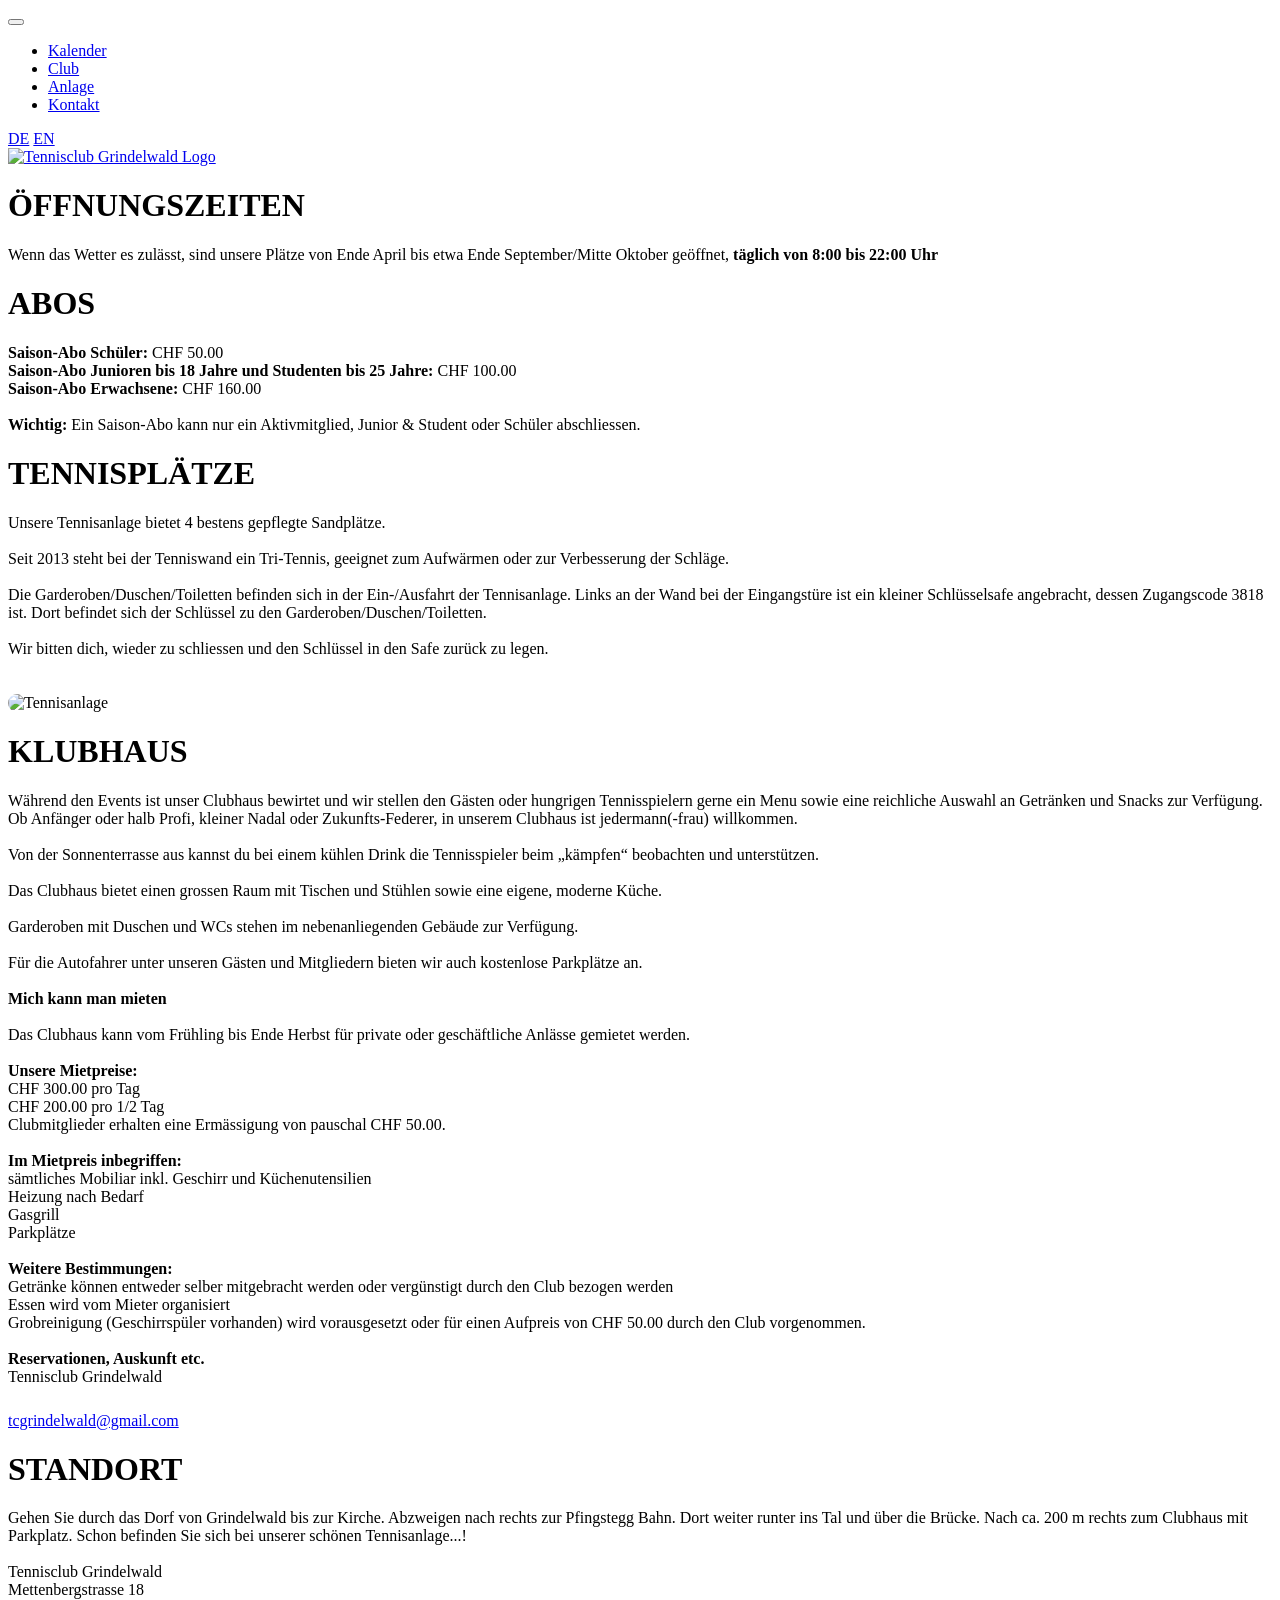
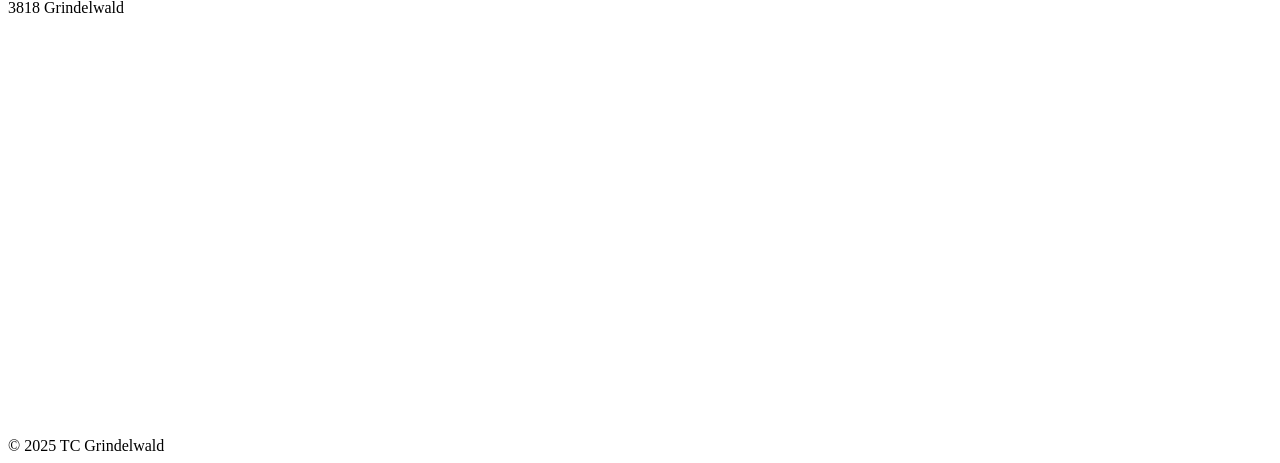
==== anlage.html @ 62fd8705 "refactoring and price update" ====
<!DOCTYPE html>
<html lang="de">
<head>
  <meta charset="UTF-8" />
  <meta name="viewport" content="width=device-width, initial-scale=1.0" />
  <title>Anlage - TC Grindelwald</title>
  <link rel="stylesheet" href="css/styles.css" />
  <link rel="icon" href="icons/favicon.png" type="image/png" />
  <link rel="stylesheet" href="https://unpkg.com/leaflet@1.9.4/dist/leaflet.css" />
  <script src="https://unpkg.com/leaflet@1.9.4/dist/leaflet.js"></script>
</head>
<body>
  <div class="wrapper">
    <header class="top-bar">

      <!-- Hamburger (mobile only) -->
      <button class="burger" aria-label="Menü öffnen / schließen">
        <span></span><span></span><span></span>
      </button>

      <!-- NAV list -->
      <nav class="main-nav">
        <ul>
          <li><a href="kalender.html">Kalender</a></li>
          <li><a href="club.html">Club</a></li>
          <li><a href="anlage.html">Anlage</a></li>
          <li><a href="kontakt.html">Kontakt</a></li>
        </ul>
      </nav>

      <!-- Language switch (always at right) -->
      <div class="lang-switch">
        <a href="#" onclick="switchLanguage('de', event)">DE</a>
        <a href="#" onclick="switchLanguage('en', event)">EN</a>
      </div>

      <!-- centred logo -->
      <a href="index.html" class="logo">
        <img src="icons/logo.png" alt="Tennisclub Grindelwald Logo" />
      </a>

    </header>
    <main>
      <div class="container">
        <div class="text-section">
          <h1 id="opening-hours-title"></h1>
          <p id="opening-hours-paragraph"></p>
        </div>

        <div class="text-section">
          <h1 id="abos-title"></h1>
          <p id="abos-paragraph"></p>
        </div>

        <div class="text-section">
          <h1 id="tennis-courts-title"></h1>
          <p id="tennis-courts-paragraph"></p>
          <img id="tennis-courts-image" src="images/anlage.png" alt="Tennisanlage" style="width: 100%; max-width: 700px; margin-top: 20px; border-radius: 10px;">
        </div>

        <div class="text-section">
          <h1 id="clubhouse-title"></h1>
          <p id="clubhouse-paragraph"></p>
          <a href="mailto:tcgrindelwald@gmail.com" class="event-link" style="margin-top: 10px; display: inline-block;">tcgrindelwald@gmail.com</a>
        </div>

        <div class="text-section">
          <h1 id="location-title"></h1>
          <p id="location-paragraph"></p>
        </div>

        <div id="map" style="height: 400px; margin-top: 20px;"></div>
      </div>
    </main>
    <footer>
      © 2025 TC Grindelwald
    </footer>
  </div>
  <script>
    /* simple hamburger toggle */
    const burger   = document.querySelector('.burger');
    const mainNav  = document.querySelector('.main-nav');
    burger.addEventListener('click', () => {
      burger.classList.toggle('open');
      mainNav.classList.toggle('open');
    });

    const translations = {
      de: {
        menu: ["Kalender", "Club", "Anlage", "Kontakt"],
        openingHours: {
          title: "ÖFFNUNGSZEITEN",
          paragraph: `
            Wenn das Wetter es zulässt, sind unsere Plätze von Ende April bis etwa Ende September/Mitte Oktober geöffnet, 
            <strong> täglich von 8:00 bis 22:00 Uhr </strong>
          `
        },
        abos: {
          title: "ABOS",
          paragraph: `
            <strong>Saison-Abo Schüler:</strong> CHF 50.00<br />
            <strong>Saison-Abo Junioren bis 18 Jahre und Studenten bis 25 Jahre:</strong> CHF 100.00<br />
            <strong>Saison-Abo Erwachsene:</strong> CHF 160.00<br /><br />
            <strong>Wichtig:</strong> Ein Saison-Abo kann nur ein Aktivmitglied, Junior & Student oder Schüler abschliessen.
          `
        },
        tennisCourts: {
          title: "TENNISPLÄTZE",
          paragraph: `
            Unsere Tennisanlage bietet 4 bestens gepflegte Sandplätze.<br /><br />
            Seit 2013 steht bei der Tenniswand ein Tri-Tennis, geeignet zum Aufwärmen oder zur Verbesserung der Schläge.<br /><br />
            Die Garderoben/Duschen/Toiletten befinden sich in der Ein-/Ausfahrt der Tennisanlage. Links an der Wand bei der Eingangstüre ist ein kleiner Schlüsselsafe angebracht, dessen Zugangscode 3818 ist. Dort befindet sich der Schlüssel zu den Garderoben/Duschen/Toiletten.<br /><br />
            Wir bitten dich, wieder zu schliessen und den Schlüssel in den Safe zurück zu legen.
          `
        },
        clubhouse: {
          title: "KLUBHAUS",
          paragraph: `
            Während den Events ist unser Clubhaus bewirtet und wir stellen den Gästen oder hungrigen Tennisspielern gerne ein Menu sowie eine reichliche Auswahl an Getränken und Snacks zur Verfügung. Ob Anfänger oder halb Profi, kleiner Nadal oder Zukunfts-Federer, in unserem Clubhaus ist jedermann(-frau) willkommen.<br /><br />
            Von der Sonnenterrasse aus kannst du bei einem kühlen Drink die Tennisspieler beim „kämpfen“ beobachten und unterstützen.<br /><br />
            Das Clubhaus bietet einen grossen Raum mit Tischen und Stühlen sowie eine eigene, moderne Küche.<br /><br />
            Garderoben mit Duschen und WCs stehen im nebenanliegenden Gebäude zur Verfügung.<br /><br />
            Für die Autofahrer unter unseren Gästen und Mitgliedern bieten wir auch kostenlose Parkplätze an.<br /><br />
            <strong>Mich kann man mieten</strong><br /><br />
            Das Clubhaus kann vom Frühling bis Ende Herbst für private oder geschäftliche Anlässe gemietet werden.<br /><br />
            <strong>Unsere Mietpreise:</strong><br />
            CHF 300.00 pro Tag<br />
            CHF 200.00 pro 1/2 Tag<br />
            Clubmitglieder erhalten eine Ermässigung von pauschal CHF 50.00.<br /><br />
            <strong>Im Mietpreis inbegriffen:</strong><br />
            sämtliches Mobiliar inkl. Geschirr und Küchenutensilien<br />
            Heizung nach Bedarf<br />
            Gasgrill<br />
            Parkplätze<br /><br />
            <strong>Weitere Bestimmungen:</strong><br />
            Getränke können entweder selber mitgebracht werden oder vergünstigt durch den Club bezogen werden<br />
            Essen wird vom Mieter organisiert<br />
            Grobreinigung (Geschirrspüler vorhanden) wird vorausgesetzt oder für einen Aufpreis von CHF 50.00 durch den Club vorgenommen.<br /><br />
            <strong>Reservationen, Auskunft etc.</strong><br />
            Tennisclub Grindelwald
          `
        },
        title: "STANDORT",
        paragraphs: [
          `Gehen Sie durch das Dorf von Grindelwald bis zur Kirche. Abzweigen nach rechts zur Pfingstegg Bahn. Dort weiter runter ins Tal und über die Brücke. Nach ca. 200 m rechts zum Clubhaus mit Parkplatz. Schon befinden Sie sich bei unserer schönen Tennisanlage...!
          <br /><br />
          Tennisclub Grindelwald<br />
          Mettenbergstrasse 18<br />
          3818 Grindelwald`
        ]
      },
      en: {
        menu: ["Calendar", "Club", "Facility", "Contact"],
        openingHours: {
          title: "OPENING HOURS",
          paragraph: `
            If the weather permits, our courts are open from the end of April to around the end of September/mid-October, 
            <strong> daily from 8:00 AM to 10:00 PM </strong>
          `
        },
        abos: {
          title: "SUBSCRIPTIONS",
          paragraph: `
            <strong>Season subscription for students:</strong> CHF 50.00<br />
            <strong>Season subscription for juniors up to 18 years and university students up to 25 years:</strong> CHF 100.00<br />
            <strong>Season subscription for adults:</strong> CHF 160.00<br /><br />
            <strong>Important:</strong> A season subscription can only be purchased by an active member, junior & student, or pupil.
          `
        },
        tennisCourts: {
          title: "TENNIS COURTS",
          paragraph: `
            Our tennis facility offers 4 well-maintained clay courts.<br /><br />
            Since 2013, a Tri-Tennis has been available at the tennis wall, suitable for warming up or improving strokes.<br /><br />
            The changing rooms/showers/toilets are located at the entrance/exit of the tennis facility. On the left wall near the entrance door, there is a small key safe with the access code 3818. Inside, you will find the key to the changing rooms/showers/toilets.<br /><br />
            Please remember to lock up again and return the key to the safe.
          `
        },
        clubhouse: {
          title: "CLUBHOUSE",
          paragraph: `
            During events, our clubhouse is staffed, and we are happy to provide guests or hungry tennis players with a menu as well as a wide selection of drinks and snacks. Whether beginner or semi-pro, little Nadal or future Federer, everyone is welcome in our clubhouse.<br /><br />
            From the sun terrace, you can watch and support the tennis players "fighting" while enjoying a cool drink.<br /><br />
            The clubhouse offers a large room with tables and chairs as well as its own modern kitchen.<br /><br />
            Changing rooms with showers and toilets are available in the adjacent building.<br /><br />
            For drivers among our guests and members, we also offer free parking.<br /><br />
            <strong>You can rent me</strong><br /><br />
            The clubhouse can be rented from spring to the end of autumn for private or business events.<br /><br />
            <strong>Our rental prices:</strong><br />
            CHF 300.00 per day<br />
            CHF 200.00 per half day<br />
            Club members receive a flat discount of CHF 50.00.<br /><br />
            <strong>Included in the rental price:</strong><br />
            All furniture including dishes and kitchen utensils<br />
            Heating as needed<br />
            Gas grill<br />
            Parking spaces<br /><br />
            <strong>Additional terms:</strong><br />
            Drinks can either be brought by yourself or purchased at a discount through the club<br />
            Food is organized by the tenant<br />
            Basic cleaning (dishwasher available) is required or can be done by the club for an additional charge of CHF 50.00.<br /><br />
            <strong>Reservations, inquiries, etc.</strong><br />
            Tennisclub Grindelwald
          `
        },
        title: "LOCATION",
        paragraphs: [
          `Walk through the village of Grindelwald to the church. Turn right towards the Pfingstegg railway. Continue down into the valley and cross the bridge. After about 200 m, turn right to the clubhouse with parking. You have arrived at our beautiful tennis facility...!
          <br /><br />
          Tennisclub Grindelwald<br />
          Mettenbergstrasse 18<br />
          3818 Grindelwald`
        ]
      }
    };

    function switchLanguage(lang, event) {
      if (event) event.preventDefault(); // Prevent default link behavior
      localStorage.setItem('language', lang); // Save selected language
      const menuItems = document.querySelectorAll(".main-nav ul li a");
      const content = translations[lang];
      menuItems.forEach((item, index) => {
        item.textContent = content.menu[index];
      });
      document.getElementById("clubhouse-title").textContent = content.clubhouse.title; // Update Klubhaus title
      document.getElementById("clubhouse-paragraph").innerHTML = content.clubhouse.paragraph; // Update Klubhaus paragraph
      document.getElementById("opening-hours-title").textContent = content.openingHours.title; // Update Öffnungszeiten title
      document.getElementById("opening-hours-paragraph").innerHTML = content.openingHours.paragraph; // Update Öffnungszeiten paragraph
      document.getElementById("abos-title").textContent = content.abos.title; // Update Abos title
      document.getElementById("abos-paragraph").innerHTML = content.abos.paragraph; // Update Abos paragraph
      document.getElementById("tennis-courts-title").textContent = content.tennisCourts.title; // Update Tennisplätze title
      document.getElementById("tennis-courts-paragraph").innerHTML = content.tennisCourts.paragraph; // Update Tennisplätze paragraph
      document.getElementById("location-title").textContent = content.title;
      document.getElementById("location-paragraph").innerHTML = content.paragraphs[0]; // Render paragraph dynamically
    }

    // Ensure the map is initialized after the DOM is fully loaded
    document.addEventListener('DOMContentLoaded', () => {
      const savedLanguage = localStorage.getItem('language') || 'de';
      switchLanguage(savedLanguage);

      // Initialize Leaflet map
      const map = L.map('map').setView([46.620367933828966, 8.045839020854691], 15);
      L.tileLayer('https://{s}.tile.openstreetmap.org/{z}/{x}/{y}.png', {
        attribution: '&copy; <a href="https://www.openstreetmap.org/copyright">OpenStreetMap</a> contributors'
      }).addTo(map);

      L.marker([46.620367933828966, 8.045839020854691]).addTo(map)
        .bindPopup('Tennisclub Grindelwald')
        .openPopup();
    });
  </script>
</body>
</html>
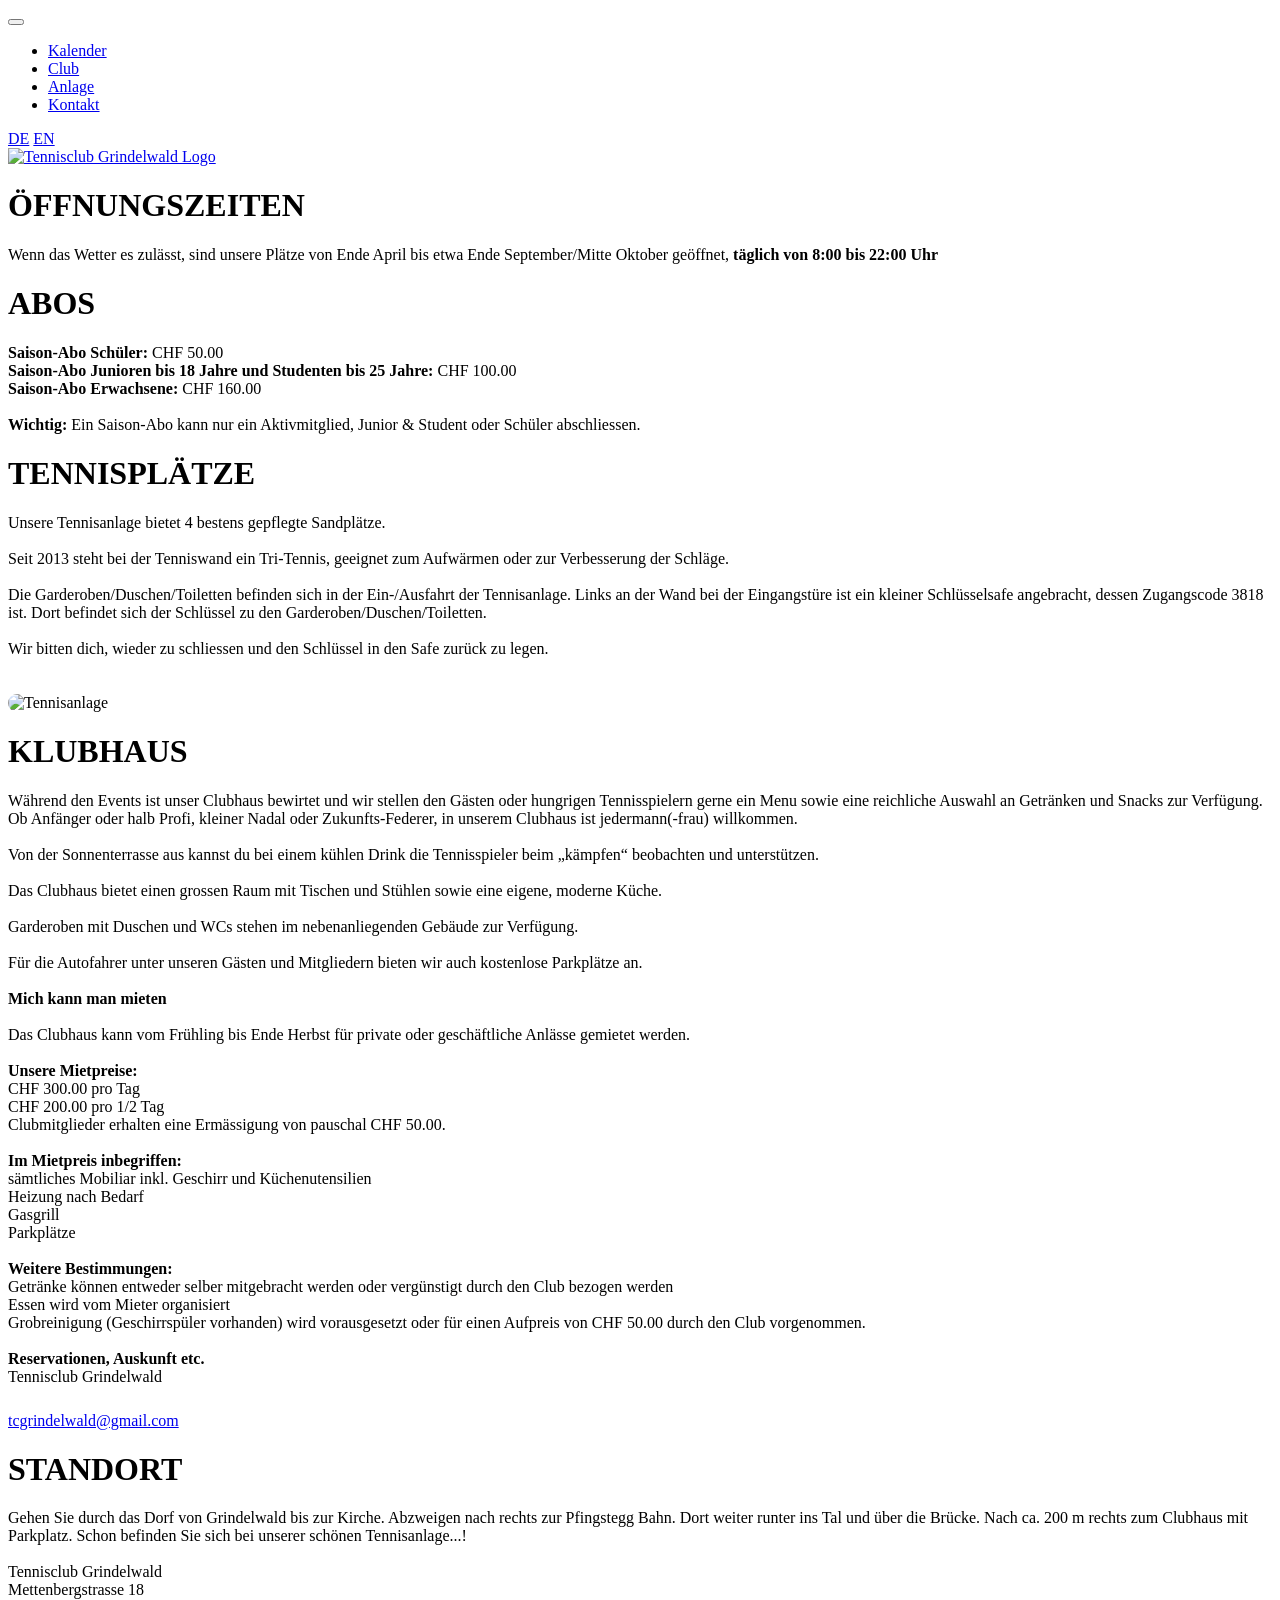
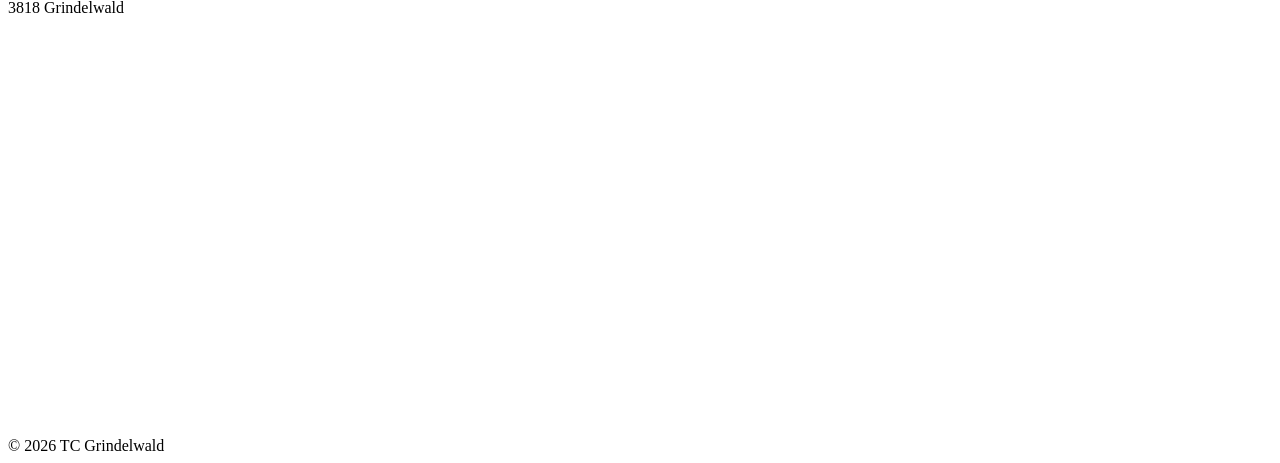
==== commit e010ba5a: "2026 season: footer year, open-courts news, volley PDF, remove jahresprogramm Co-authored-by: Cursor" ====
--- a/anlage.html
+++ b/anlage.html
@@ -73,7 +73,7 @@
       </div>
     </main>
     <footer>
-      © 2025 TC Grindelwald
+      © 2026 TC Grindelwald
     </footer>
   </div>
   <script>
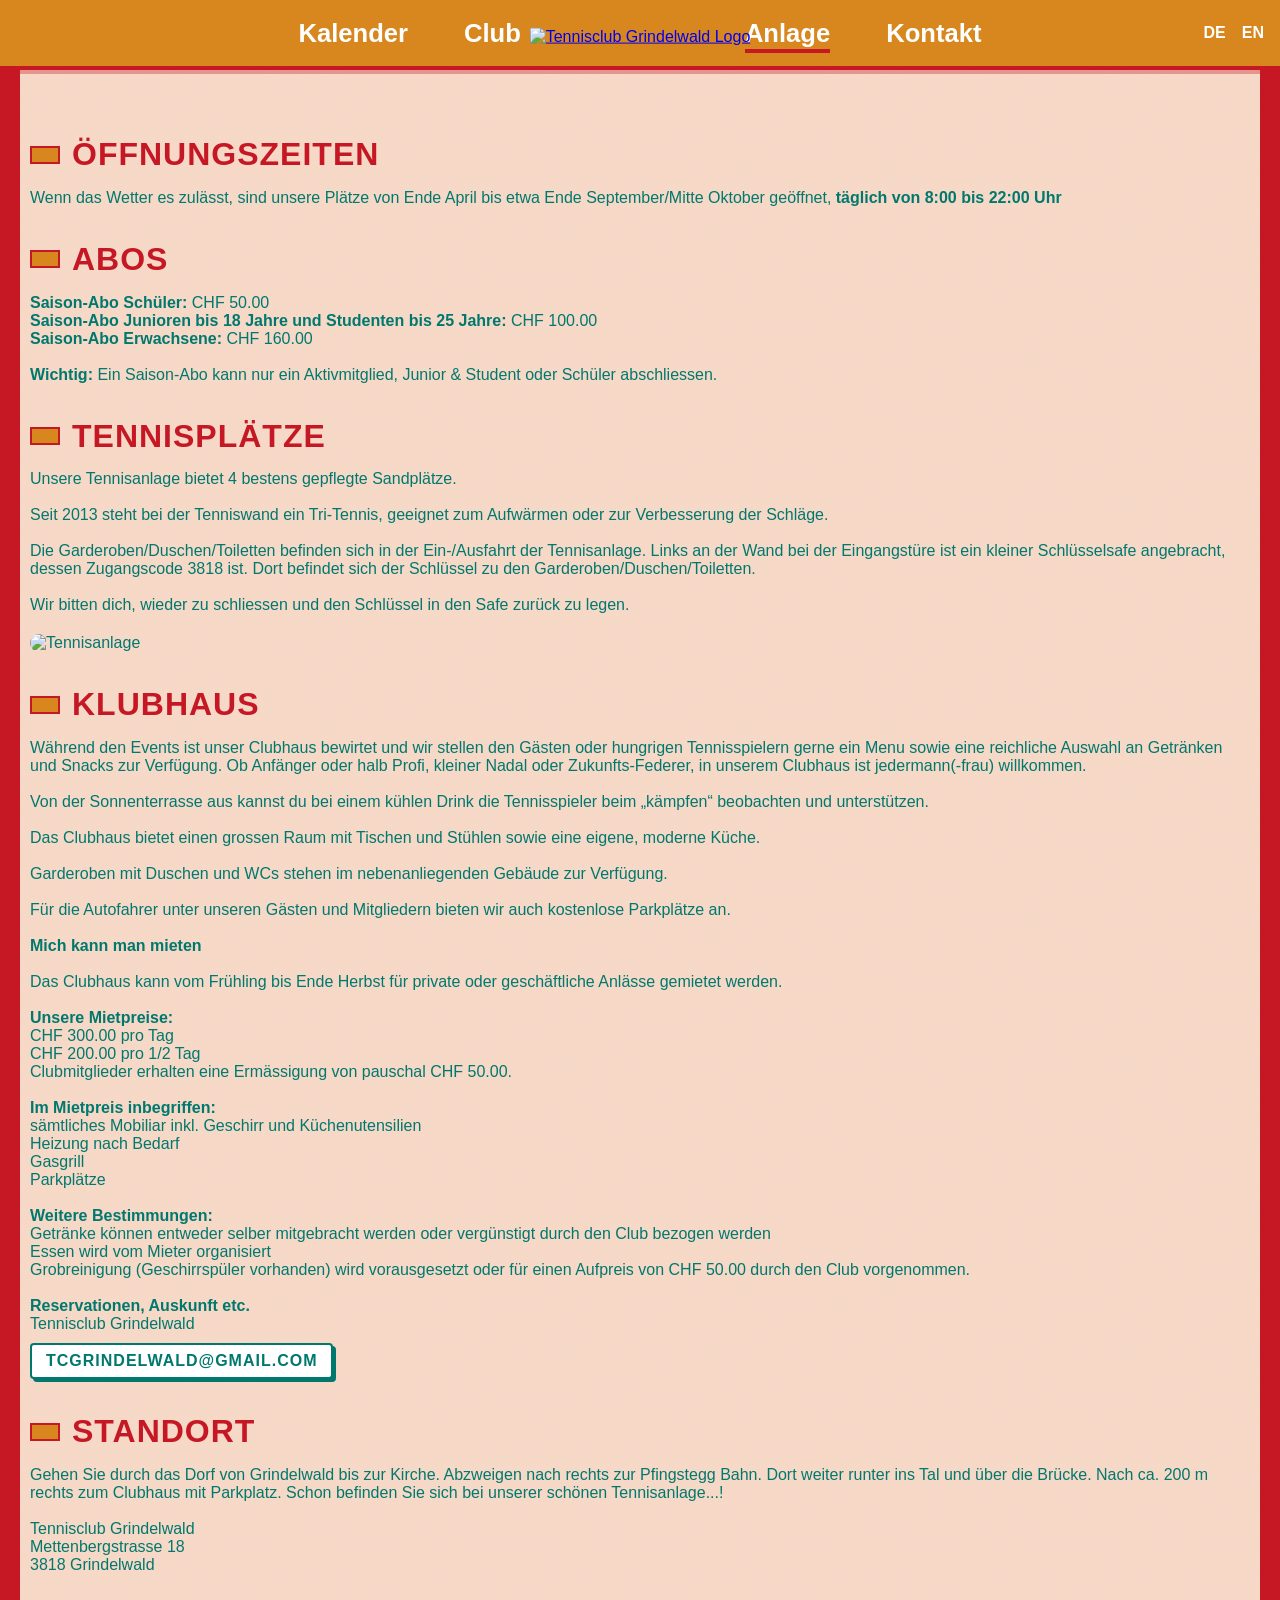
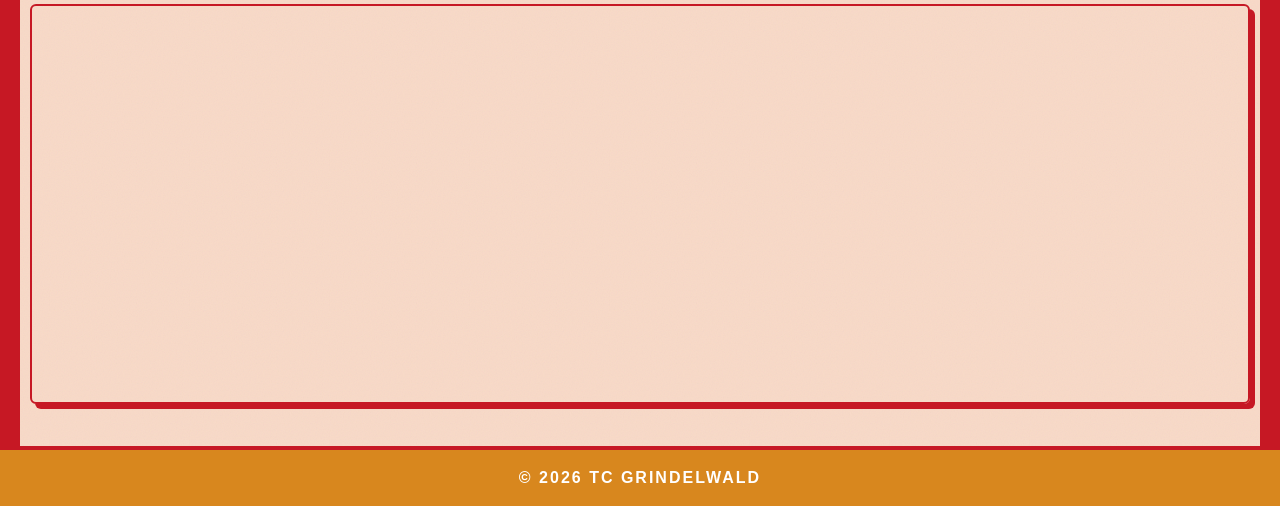
==== commit fcd94079: "Add retro UI polish: vintage typography, hard-offset cards, active nav Keep existing palette and web" ====
--- a/anlage.html
+++ b/anlage.html
@@ -9,7 +9,7 @@
   <link rel="stylesheet" href="https://unpkg.com/leaflet@1.9.4/dist/leaflet.css" />
   <script src="https://unpkg.com/leaflet@1.9.4/dist/leaflet.js"></script>
 </head>
-<body>
+<body data-page="anlage">
   <div class="wrapper">
     <header class="top-bar">
 
--- a/css/styles.css
+++ b/css/styles.css
@@ -0,0 +1,559 @@
+/* ----------  COLOR PALETTE  ---------- */
+:root{
+  --orange-nav:#d8871e;
+  --red-frame:#C61824;
+  --peach-bg:#f8d9c7;
+  --green-text:#00786e;
+  --white:#ffffff;
+  --nav-height:70px;
+}
+
+/* ----------  RESET / BASE  ---------- */
+*{box-sizing:border-box;margin:0;padding:0}
+
+/* >>> CUSTOM CURSOR FOR THE WHOLE PAGE <<< */
+html{
+  cursor:url("../icons/tennis.png") 16 16, auto;
+}
+
+body{
+  font-family:"Helvetica Neue",Arial,system-ui,sans-serif;
+  color:var(--green-text);
+  background:var(--red-frame);
+  min-height:100vh;
+  display:flex;
+  flex-direction:column;
+}
+.wrapper{
+  flex:1;
+  display:flex;
+  flex-direction:column;
+}
+
+/* ----------  HEADER / TOP BAR  ---------- */
+.top-bar{
+  position: fixed; /* Make the header fixed */
+  top: 0;
+  left: 0;
+  width: 100%;
+  height: var(--nav-height);
+  background: var(--orange-nav);
+  display: flex;
+  align-items: center;
+  justify-content: center;
+  padding: 0 1rem;
+  z-index: 10; /* Ensure it stays above other elements */
+  border-bottom: 4px solid var(--red-frame);
+  box-shadow: 0 4px 0 rgba(198, 24, 36, 0.35);
+}
+
+/* logo overlaps 20 % into main */
+.logo{
+  position:absolute;
+  top:50%; left:50%;
+  transform:translate(-50%,-30%);
+  z-index:3;
+}
+.logo img{height:120px;width:auto}
+
+/* ----------  NAVIGATION (desktop baseline) ---------- */
+.main-nav ul{
+  display:flex;
+  list-style:none;
+  gap:3.5rem;
+  align-items:center;
+  justify-content:center;
+}
+.main-nav a{
+  color:var(--white);
+  font-weight:700;
+  font-size:1.6rem;
+  text-decoration:none;
+  white-space:nowrap;
+}
+.main-nav a:hover{opacity:.8}
+
+/* retro active-page indicator */
+body[data-page="kalender"] .main-nav a[href="kalender.html"],
+body[data-page="club"] .main-nav a[href="club.html"],
+body[data-page="anlage"] .main-nav a[href="anlage.html"],
+body[data-page="kontakt"] .main-nav a[href="kontakt.html"]{
+  border-bottom:4px solid var(--red-frame);
+  padding-bottom:2px;
+}
+
+/* extra gap after “Club” so logo fits neatly */
+@media (min-width:700px){
+  .main-nav ul li:nth-child(2){
+    margin-right:8rem;
+    padding-right:20px;
+  }
+  .main-nav ul li:nth-child(3){
+    padding-left:20px;
+  }
+}
+
+/* ----------  LANGUAGE SWITCH ---------- */
+.lang-switch{
+  position:absolute;
+  right:1rem;
+  display:flex;
+  gap:1rem;
+  z-index:4;
+}
+.lang-switch a{
+  color:var(--white);
+  font-weight:700;
+  text-decoration:none;
+}
+
+/* ----------  HAMBURGER (mobile) ---------- */
+.burger{
+  display:none;
+  flex-direction:column;
+  gap:6px;
+  background:none;
+  border:none;
+  cursor:pointer;
+  z-index:4;
+  position: absolute; /* Position it absolutely */
+  left: 1rem; /* Align to the left */
+  top: 50%; /* Vertically center within the top bar */
+  transform: translateY(-50%); /* Adjust for vertical centering */
+}
+.burger span{
+  display:block;
+  width:32px;
+  height:3px;
+  background:var(--white);
+  transition:.3s;
+}
+
+.burger.open span:nth-child(1){transform:translateY(9px) rotate(45deg)}
+.burger.open span:nth-child(2){opacity:0}
+.burger.open span:nth-child(3){transform:translateY(-9px) rotate(-45deg)}
+
+/* ----------  MAIN CONTENT  ---------- */
+main{
+  padding-top: calc(var(--nav-height) + 2rem); /* Add space for the fixed header */
+  background-color:var(--peach-bg);
+  /* subtle aged-paper grain layered over the peach background */
+  background-image:url("data:image/svg+xml,%3Csvg xmlns='http://www.w3.org/2000/svg' width='140' height='140'%3E%3Cfilter id='n'%3E%3CfeTurbulence type='fractalNoise' baseFrequency='0.85' numOctaves='2' stitchTiles='stitch'/%3E%3C/filter%3E%3Crect width='100%25' height='100%25' filter='url(%23n)' opacity='0.05'/%3E%3C/svg%3E");
+  margin:0 20px;
+  flex:1;
+  padding-bottom:2rem;
+  text-align:left;
+}
+h1{
+  font-family:"Trebuchet MS","Helvetica Neue",Arial,sans-serif;
+  font-size:2rem; /* Reduced font size */
+  letter-spacing:1px;
+  line-height:1.15;
+  text-transform:uppercase;
+  font-weight:700;
+  color:var(--red-frame);
+  margin-bottom:1rem;
+  margin-top: 1.5rem; /* Add more space above each h1 */
+}
+
+/* retro magazine-style "tab" accent before each heading */
+.text-section h1::before,
+.container > h1::before{
+  content:"";
+  display:inline-block;
+  width:26px;
+  height:14px;
+  margin-right:12px;
+  background:var(--orange-nav);
+  border:2px solid var(--red-frame);
+  vertical-align:middle;
+  transform:translateY(-2px);
+}
+
+/* card titles share the smoother retro display face */
+.event-list-container li h3,
+.board-list h3,
+.interclub-list h3{
+  font-family:"Trebuchet MS","Helvetica Neue",Arial,sans-serif;
+  letter-spacing:.5px;
+}
+
+/* ----------  FOOTER  ---------- */
+footer{
+  background:var(--orange-nav);
+  color:var(--white);
+  text-align:center;
+  padding:1.2rem 0;
+  font-weight:600;
+  text-transform:uppercase;
+  letter-spacing:2px;
+  border-top:4px solid var(--red-frame);
+}
+
+/* ----------  RESPONSIVE BREAKPOINTS ---------- */
+@media(max-width:900px){
+  .main-nav a{font-size:1.4rem}
+  .main-nav ul{gap:2rem}
+}
+
+@media(max-width:800px){
+  /* show burger */
+  .burger{display:flex}
+
+  /* slide‑down menu */
+  .main-nav{
+    position:fixed;
+    inset:var(--nav-height) 0 0 0;
+    background:var(--orange-nav);
+    transform:translateY(-100%);
+    transition:.3s;
+    z-index:2;
+  }
+  .main-nav.open{transform:translateY(0)}
+  .main-nav ul{
+    flex-direction:column;
+    padding:2rem;
+    gap:2rem;
+    align-items: flex-start;
+  }
+  .main-nav ul li:nth-child(1){padding-top:50px}
+  .main-nav ul li:nth-child(2){margin-right:0}
+  .main-nav ul li:nth-child(3){padding-left:0}
+  .main-nav a{font-size:1.5rem}
+}
+
+.container{
+  padding:10px;
+}
+
+.event-list-container {
+  padding: 0rem; /* Reduced horizontal padding */
+  margin: 0;
+}
+
+.event-list-container ul {
+  list-style-type: none;
+  padding: 0;
+}
+
+.event-list-container li {
+  border: 2px solid var(--red-frame) !important;
+  border-radius: 6px;
+  background-color: var(--peach-bg) !important;
+  padding: 15px;
+  margin-bottom: 14px;
+  box-shadow: 5px 5px 0 var(--red-frame);
+  transition: transform .15s, box-shadow .15s;
+}
+
+.event-list-container li:hover {
+  transform: translate(-2px, -2px);
+  box-shadow: 7px 7px 0 var(--red-frame);
+}
+
+.event-link {
+  color: var(--green-text);
+  font-weight: bold;
+  text-transform: uppercase;
+  letter-spacing: 1px;
+  text-decoration: none;
+  background-color: var(--white);
+  border: 2px solid var(--green-text);
+  padding: 7px 14px;
+  border-radius: 4px;
+  margin-top: 10px;
+  margin-right: 8px;
+  display: inline-block;
+  box-shadow: 3px 3px 0 var(--green-text);
+  transition: background-color 0.2s, color 0.2s, transform 0.1s, box-shadow 0.1s;
+}
+
+.event-link:hover {
+  background-color: var(--green-text);
+  color: var(--white);
+}
+
+.event-link:active {
+  transform: translate(3px, 3px);
+  box-shadow: none;
+}
+
+.text-section {
+  padding-bottom: 10px;
+}
+
+#map {
+  border-radius: 6px;
+  border: 2px solid var(--red-frame);
+  box-shadow: 5px 5px 0 var(--red-frame);
+  overflow: hidden; /* Ensure the content respects the border radius */
+  z-index: 0; /* Ensure the map is below the menu and header */
+  position: relative; /* Maintain proper stacking context */
+}
+
+#board-list {
+  list-style-type: none;
+  padding: 0;
+}
+
+#board-list li {
+  border: 2px solid white;
+  border-radius: 6px;
+  background-color: rgba(255, 255, 255, 0.9);
+  padding: 15px;
+  margin-bottom: 14px;
+  box-shadow: 5px 5px 0 var(--red-frame);
+  display: flex;
+  align-items: center;
+  gap: 15px;
+}
+
+#board-list img {
+  width: 150px;
+  height: auto;
+  border-radius: 6px;
+}
+
+#board-list p {
+  margin: 0;
+}
+
+.board-list {
+  list-style-type: none;
+  padding: 0;
+}
+
+.board-list li {
+  display: flex;
+  align-items: center;
+  gap: 15px;
+  border: 2px solid var(--red-frame) !important;
+  border-radius: 6px;
+  background-color: var(--peach-bg) !important;
+  padding: 15px;
+  margin-bottom: 14px;
+  box-shadow: 5px 5px 0 var(--red-frame);
+  transition: transform .15s, box-shadow .15s;
+}
+
+.board-list li:hover {
+  transform: translate(-2px, -2px);
+  box-shadow: 7px 7px 0 var(--red-frame);
+}
+
+.board-image {
+  width: 200px !important;
+  height: auto;
+  border-radius: 6px;
+}
+
+.interclub-list {
+  list-style-type: none;
+  padding: 0;
+}
+
+.interclub-list li {
+  display: flex;
+  align-items: center;
+  gap: 15px;
+  border: 2px solid var(--red-frame) !important;
+  border-radius: 6px;
+  background-color: var(--peach-bg) !important;
+  padding: 15px;
+  margin-bottom: 14px;
+  box-shadow: 5px 5px 0 var(--red-frame);
+  transition: transform .15s, box-shadow .15s;
+}
+
+.interclub-list li:hover {
+  transform: translate(-2px, -2px);
+  box-shadow: 7px 7px 0 var(--red-frame);
+}
+
+.interclub-image {
+  width: 100%; /* Dynamic width */
+  max-width: 440px; /* Maximum width */
+  height: auto;
+  border-radius: 6px;
+}
+
+.board-info {
+  display: flex;
+  flex-direction: column;
+}
+
+.board-name {
+  margin: 0;
+  font-weight: bold;
+}
+
+.board-function {
+  margin: 0;
+  color: var(--green-text);
+}
+
+.popup {
+  position: fixed;
+  top: 0;
+  left: 0;
+  width: 100%;
+  height: 100%;
+  background-color: rgba(0, 120, 110, 0.8); /* --green-text with transparency */
+  color: var(--white);
+  display: flex;
+  align-items: center;
+  justify-content: center;
+  z-index: 1000;
+}
+
+.popup-content {
+  background-color: var(--green-text);
+  padding: 20px;
+  border-radius: 10px;
+  text-align: center;
+  max-width: 400px;
+  width: 90%;
+  box-shadow: 0 4px 8px rgba(0, 0, 0, 0.2);
+}
+
+.popup h2 {
+  margin-bottom: 10px;
+  font-size: 1.8rem;
+}
+
+.popup p {
+  margin-bottom: 20px;
+  font-size: 1.2rem;
+}
+
+.popup-close {
+  background-color: var(--white);
+  color: var(--green-text);
+  border: none;
+  padding: 10px 20px;
+  font-size: 1rem;
+  font-weight: bold;
+  border-radius: 5px;
+  cursor: pointer;
+  margin-top: 20px;
+  transition: background-color 0.3s, color 0.3s;
+}
+
+.popup-close:hover {
+  background-color: var(--green-text);
+  color: var(--white);
+}
+
+/* ----------  FLYER LIGHTBOX  ---------- */
+.flyer-overlay {
+  display: none;
+  position: fixed;
+  inset: 0;
+  background-color: rgba(0, 120, 110, 0.85); /* --green-text with transparency */
+  z-index: 1000;
+  align-items: center;
+  justify-content: center;
+  padding: 2rem;
+}
+
+.flyer-overlay.open {
+  display: flex;
+}
+
+.flyer-overlay img {
+  max-width: 100%;
+  max-height: 90vh;
+  width: auto;
+  height: auto;
+  border-radius: 10px;
+  box-shadow: 0 4px 16px rgba(0, 0, 0, 0.4);
+}
+
+.flyer-close {
+  position: absolute;
+  top: 1rem;
+  right: 1.25rem;
+  background-color: var(--white);
+  color: var(--green-text);
+  border: none;
+  width: 44px;
+  height: 44px;
+  font-size: 1.8rem;
+  line-height: 1;
+  font-weight: bold;
+  border-radius: 50%;
+  cursor: pointer;
+  transition: background-color 0.3s, color 0.3s;
+}
+
+.flyer-close:hover {
+  background-color: var(--green-text);
+  color: var(--white);
+}
+
+.event-flyer-thumb {
+  display: block;
+  width: 100%;
+  max-width: 220px;
+  height: auto;
+  margin-top: 10px;
+  border-radius: 10px;
+  border: 2px solid var(--green-text);
+  cursor: pointer;
+  transition: transform 0.2s, box-shadow 0.2s;
+}
+
+.event-flyer-thumb:hover {
+  transform: scale(1.02);
+  box-shadow: 0 4px 12px rgba(0, 0, 0, 0.3);
+}
+
+/* ----------  SPONSOR LIST (retro) ---------- */
+#sponsors-list li {
+  position: relative;
+  padding: 6px 0 6px 22px;
+  border-bottom: 1px dashed var(--red-frame);
+}
+
+#sponsors-list li::before {
+  content: "";
+  position: absolute;
+  left: 0;
+  top: 50%;
+  width: 9px;
+  height: 9px;
+  transform: translateY(-50%);
+  background: var(--orange-nav);
+  border: 1.5px solid var(--red-frame);
+}
+
+/* ----------  VOLLEY LIST (retro chips) ---------- */
+#volley-list {
+  display: flex;
+  flex-wrap: wrap;
+  gap: 10px;
+}
+
+#volley-list li a {
+  display: inline-block;
+  padding: 5px 11px;
+  font-weight: bold;
+  letter-spacing: .5px;
+  text-decoration: none;
+  color: var(--green-text);
+  background: var(--white);
+  border: 2px solid var(--green-text);
+  border-radius: 4px;
+  box-shadow: 2px 2px 0 var(--green-text);
+  transition: background-color .2s, color .2s, transform .1s, box-shadow .1s;
+}
+
+#volley-list li a:hover {
+  background: var(--green-text);
+  color: var(--white);
+}
+
+#volley-list li a:active {
+  transform: translate(2px, 2px);
+  box-shadow: none;
+}
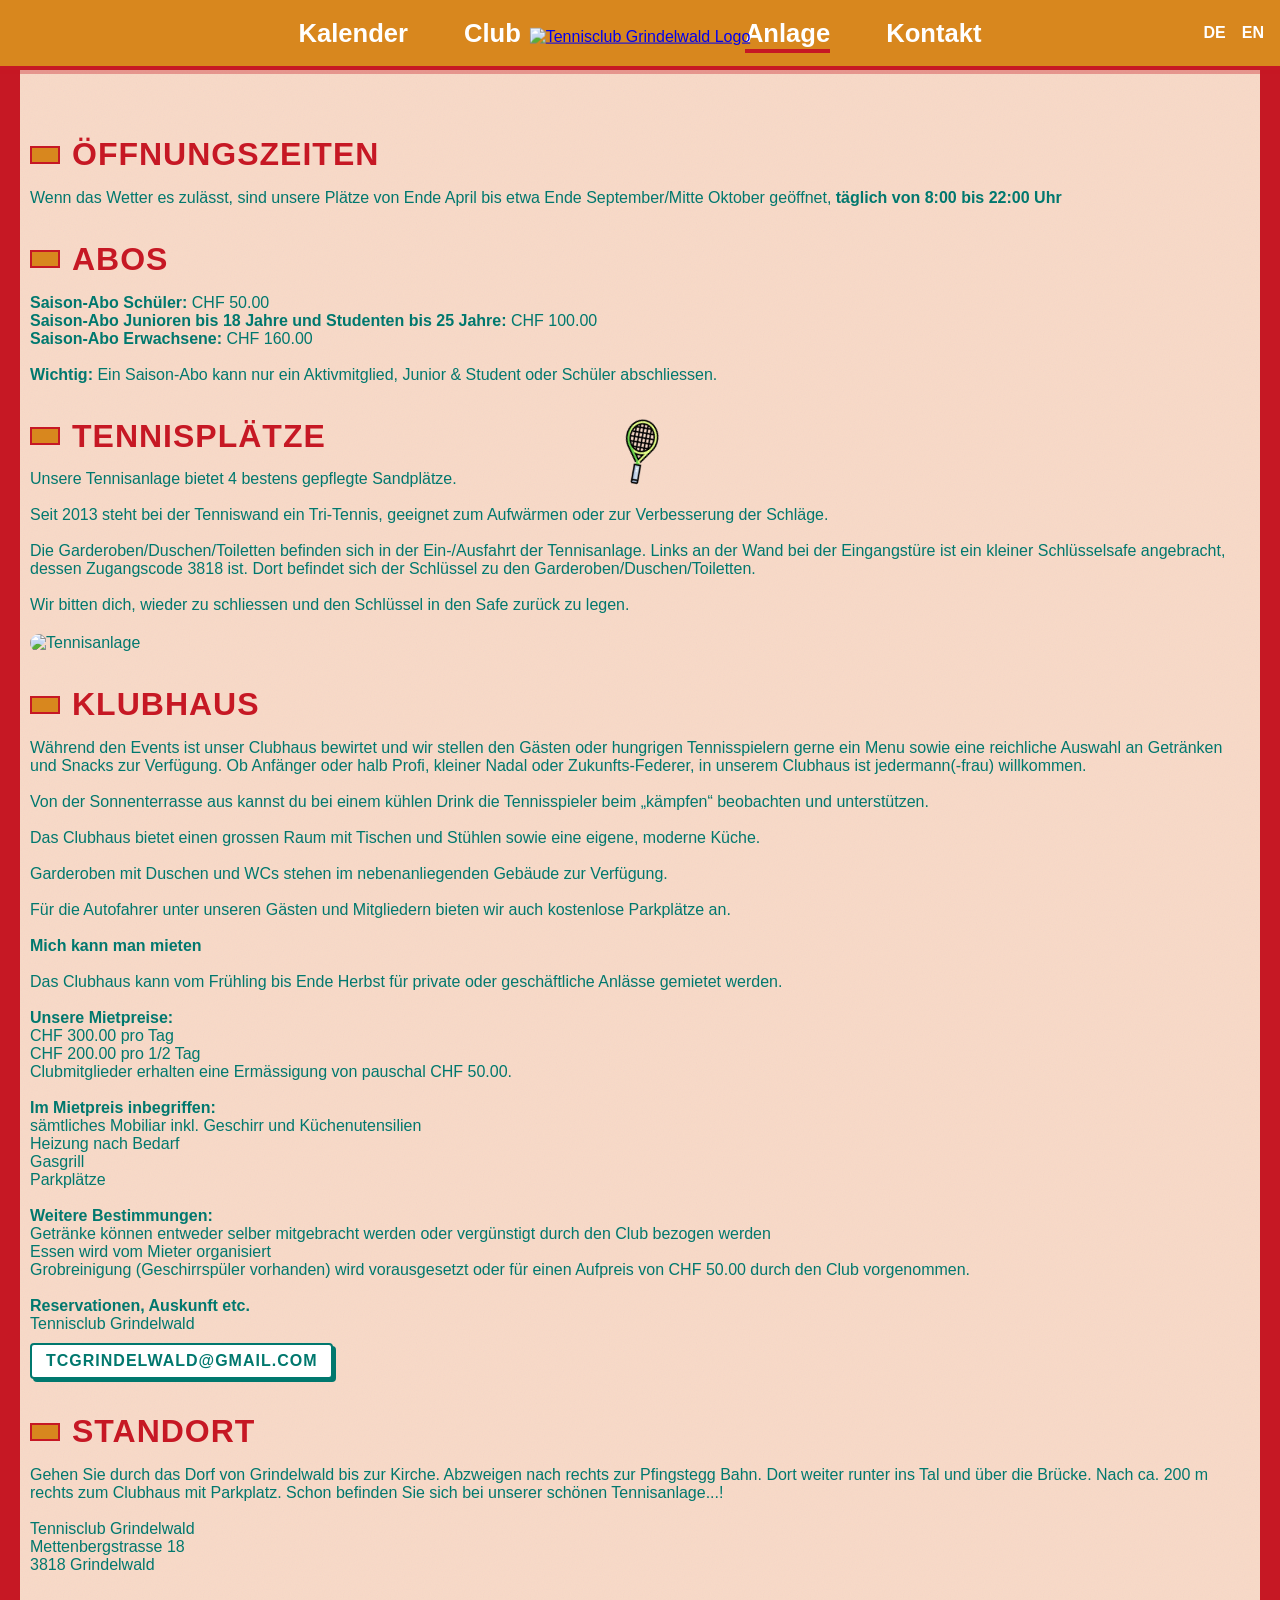
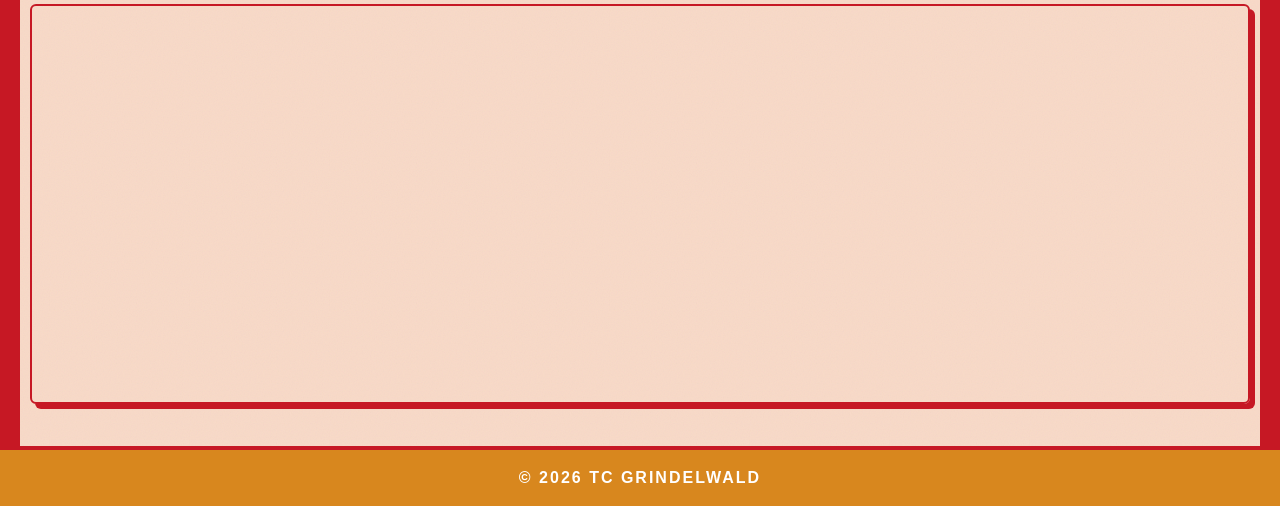
==== commit 8d8b86b4: "Add interactive racket cursor mini-game across all pages. Replace the static tennis-ball cursor with" ====
--- a/anlage.html
+++ b/anlage.html
@@ -250,5 +250,6 @@
         .openPopup();
     });
   </script>
+  <script src="js/tennis-ball.js"></script>
 </body>
 </html>
--- a/css/styles.css
+++ b/css/styles.css
@@ -10,11 +10,6 @@
 
 /* ----------  RESET / BASE  ---------- */
 *{box-sizing:border-box;margin:0;padding:0}
-
-/* >>> CUSTOM CURSOR FOR THE WHOLE PAGE <<< */
-html{
-  cursor:url("../icons/tennis.png") 16 16, auto;
-}
 
 body{
   font-family:"Helvetica Neue",Arial,system-ui,sans-serif;
@@ -557,3 +552,52 @@
   transform: translate(2px, 2px);
   box-shadow: none;
 }
+
+/* ----------  TENNIS GAME (racket cursor + ball)  ---------- */
+html.tennis-game-active {
+  cursor: none;
+}
+
+html.tennis-game-active.tennis-game-pointer,
+html.tennis-game-active.tennis-game-pointer * {
+  cursor: pointer !important;
+}
+
+html.tennis-game-active.tennis-game-pointer .tennis-game-racket {
+  opacity: 0;
+}
+
+.tennis-game-racket {
+  position: fixed;
+  top: 0;
+  left: 0;
+  width: 52px;
+  height: 52px;
+  pointer-events: none;
+  z-index: 1001;
+  will-change: transform;
+  user-select: none;
+  transform-origin: 50% 50%;
+  transition: opacity 0.15s ease;
+}
+
+.tennis-game-ball {
+  position: fixed;
+  top: 0;
+  left: 0;
+  width: 36px;
+  height: 36px;
+  pointer-events: none;
+  z-index: 5;
+  will-change: transform;
+  user-select: none;
+  border-radius: 50%;
+  border: 2.5px solid #000;
+  box-sizing: border-box;
+  background-color: #c8e600;
+}
+
+.tennis-game-ball--fade {
+  opacity: 0;
+  transition: opacity 0.4s ease-out;
+}
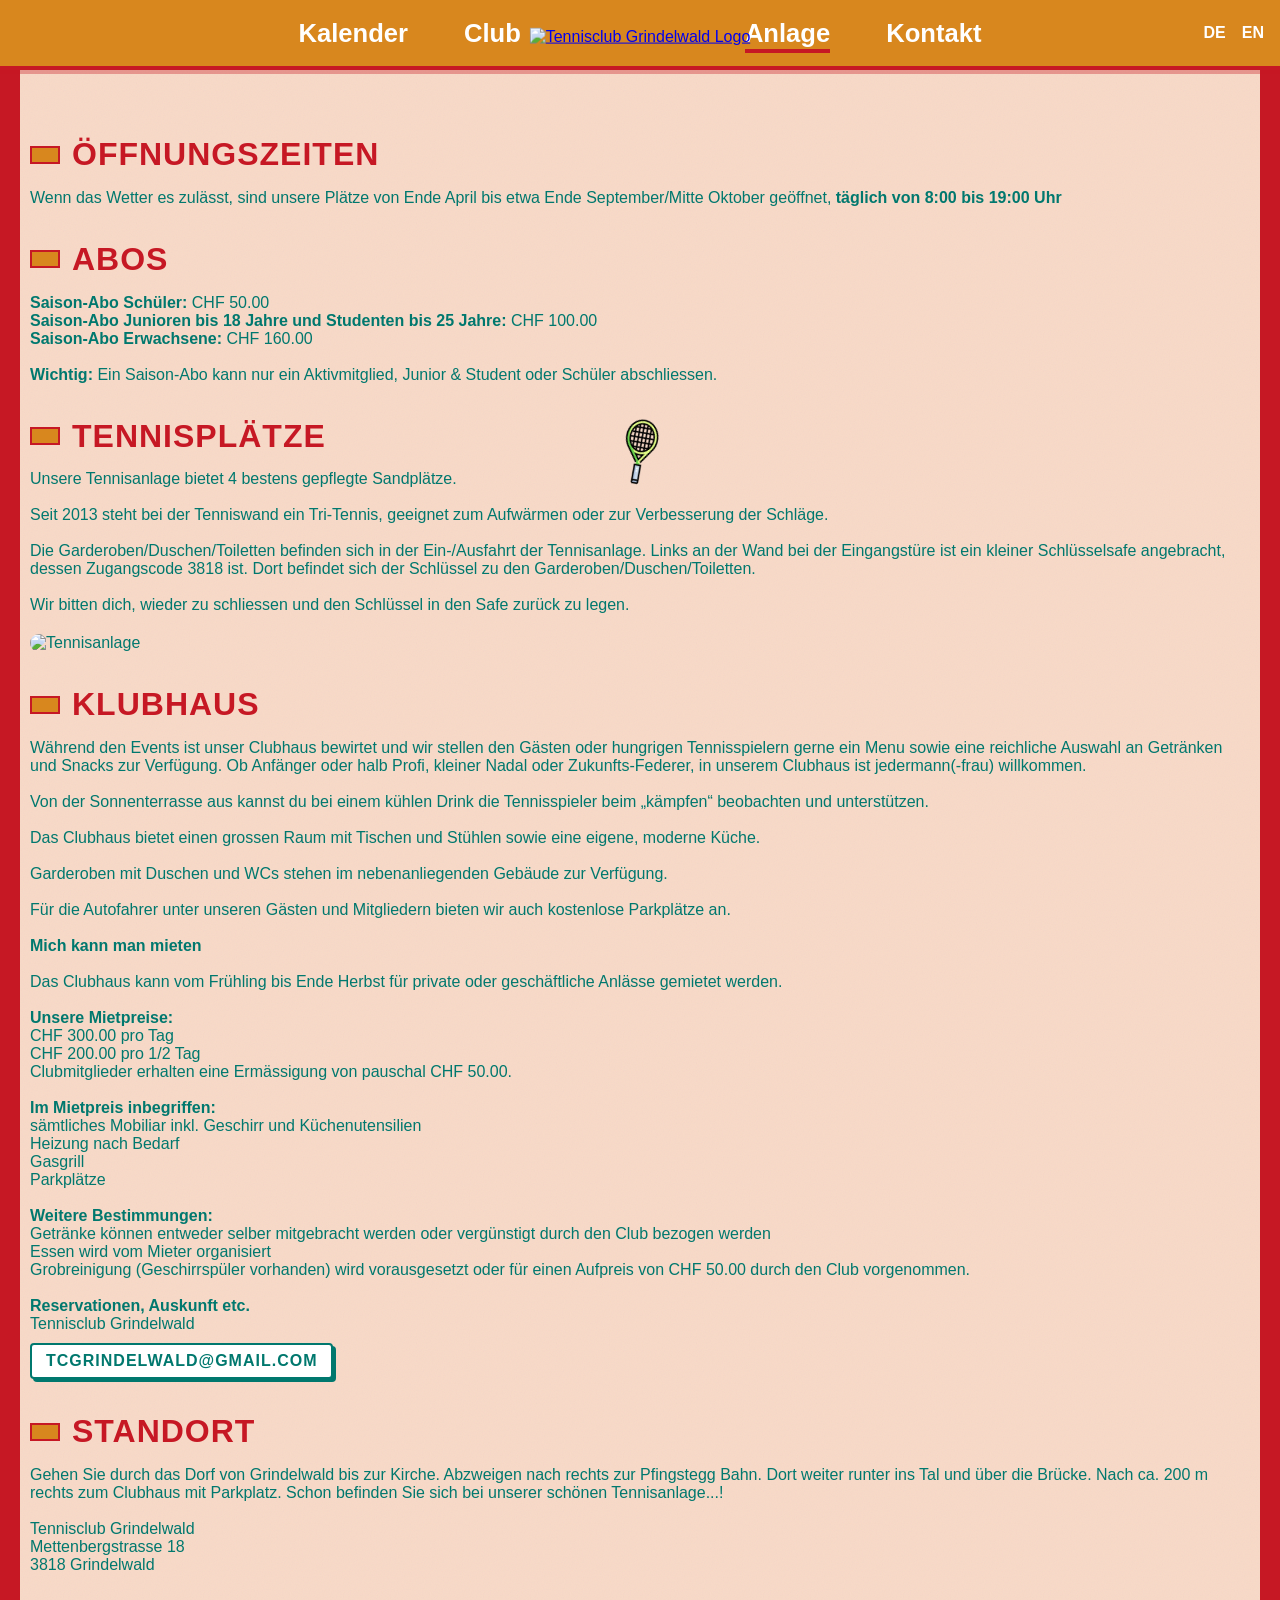
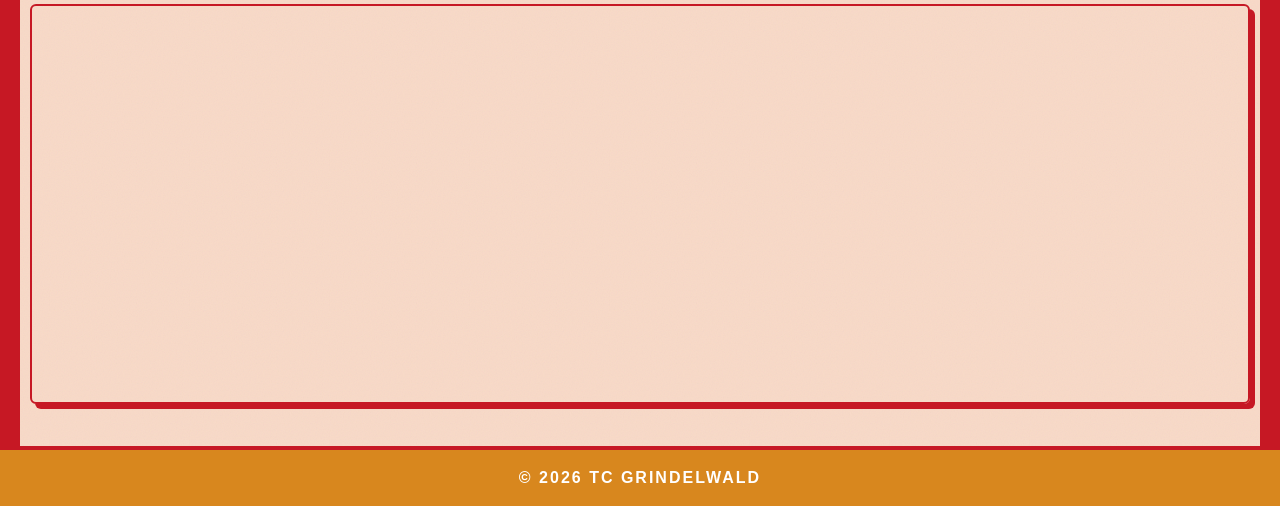
==== commit 1ed74c40: "Update facility opening hours closing time to 19:00 Courts now close at 19:00 / 7:00 PM instead of 2" ====
--- a/anlage.html
+++ b/anlage.html
@@ -7,7 +7,9 @@
   <link rel="stylesheet" href="css/styles.css" />
   <link rel="icon" href="icons/favicon.png" type="image/png" />
   <link rel="stylesheet" href="https://unpkg.com/leaflet@1.9.4/dist/leaflet.css" />
+  <link rel="stylesheet" href="https://unpkg.com/leaflet-gesture-handling@1.2.2/dist/leaflet-gesture-handling.min.css" />
   <script src="https://unpkg.com/leaflet@1.9.4/dist/leaflet.js"></script>
+  <script src="https://unpkg.com/leaflet-gesture-handling@1.2.2/dist/leaflet-gesture-handling.min.js"></script>
 </head>
 <body data-page="anlage">
   <div class="wrapper">
@@ -92,7 +94,7 @@
           title: "ÖFFNUNGSZEITEN",
           paragraph: `
             Wenn das Wetter es zulässt, sind unsere Plätze von Ende April bis etwa Ende September/Mitte Oktober geöffnet, 
-            <strong> täglich von 8:00 bis 22:00 Uhr </strong>
+            <strong> täglich von 8:00 bis 19:00 Uhr </strong>
           `
         },
         abos: {
@@ -140,6 +142,11 @@
             Tennisclub Grindelwald
           `
         },
+        mapGesture: {
+          touch: "Verschieben der Karte mit zwei Fingern",
+          scroll: "Strg + Scrollen zum Zoomen der Karte",
+          scrollMac: "⌘ + Scrollen zum Zoomen der Karte"
+        },
         title: "STANDORT",
         paragraphs: [
           `Gehen Sie durch das Dorf von Grindelwald bis zur Kirche. Abzweigen nach rechts zur Pfingstegg Bahn. Dort weiter runter ins Tal und über die Brücke. Nach ca. 200 m rechts zum Clubhaus mit Parkplatz. Schon befinden Sie sich bei unserer schönen Tennisanlage...!
@@ -155,7 +162,7 @@
           title: "OPENING HOURS",
           paragraph: `
             If the weather permits, our courts are open from the end of April to around the end of September/mid-October, 
-            <strong> daily from 8:00 AM to 10:00 PM </strong>
+            <strong> daily from 8:00 AM to 7:00 PM </strong>
           `
         },
         abos: {
@@ -203,6 +210,11 @@
             Tennisclub Grindelwald
           `
         },
+        mapGesture: {
+          touch: "Use two fingers to move the map",
+          scroll: "Use ctrl + scroll to zoom the map",
+          scrollMac: "Use ⌘ + scroll to zoom the map"
+        },
         title: "LOCATION",
         paragraphs: [
           `Walk through the village of Grindelwald to the church. Turn right towards the Pfingstegg railway. Continue down into the valley and cross the bridge. After about 200 m, turn right to the clubhouse with parking. You have arrived at our beautiful tennis facility...!
@@ -213,6 +225,15 @@
         ]
       }
     };
+
+    let map;
+
+    function updateMapGestureText(lang) {
+      if (!map || !map.gestureHandling) return;
+      map.options.gestureHandlingOptions.text = translations[lang].mapGesture;
+      map.gestureHandling.disable();
+      map.gestureHandling.enable();
+    }
 
     function switchLanguage(lang, event) {
       if (event) event.preventDefault(); // Prevent default link behavior
@@ -232,6 +253,7 @@
       document.getElementById("tennis-courts-paragraph").innerHTML = content.tennisCourts.paragraph; // Update Tennisplätze paragraph
       document.getElementById("location-title").textContent = content.title;
       document.getElementById("location-paragraph").innerHTML = content.paragraphs[0]; // Render paragraph dynamically
+      updateMapGestureText(lang);
     }
 
     // Ensure the map is initialized after the DOM is fully loaded
@@ -239,8 +261,13 @@
       const savedLanguage = localStorage.getItem('language') || 'de';
       switchLanguage(savedLanguage);
 
-      // Initialize Leaflet map
-      const map = L.map('map').setView([46.620367933828966, 8.045839020854691], 15);
+      // Initialize Leaflet map with cooperative gesture handling
+      map = L.map('map', {
+        gestureHandling: true,
+        gestureHandlingOptions: {
+          text: translations[savedLanguage].mapGesture
+        }
+      }).setView([46.620367933828966, 8.045839020854691], 15);
       L.tileLayer('https://{s}.tile.openstreetmap.org/{z}/{x}/{y}.png', {
         attribution: '&copy; <a href="https://www.openstreetmap.org/copyright">OpenStreetMap</a> contributors'
       }).addTo(map);
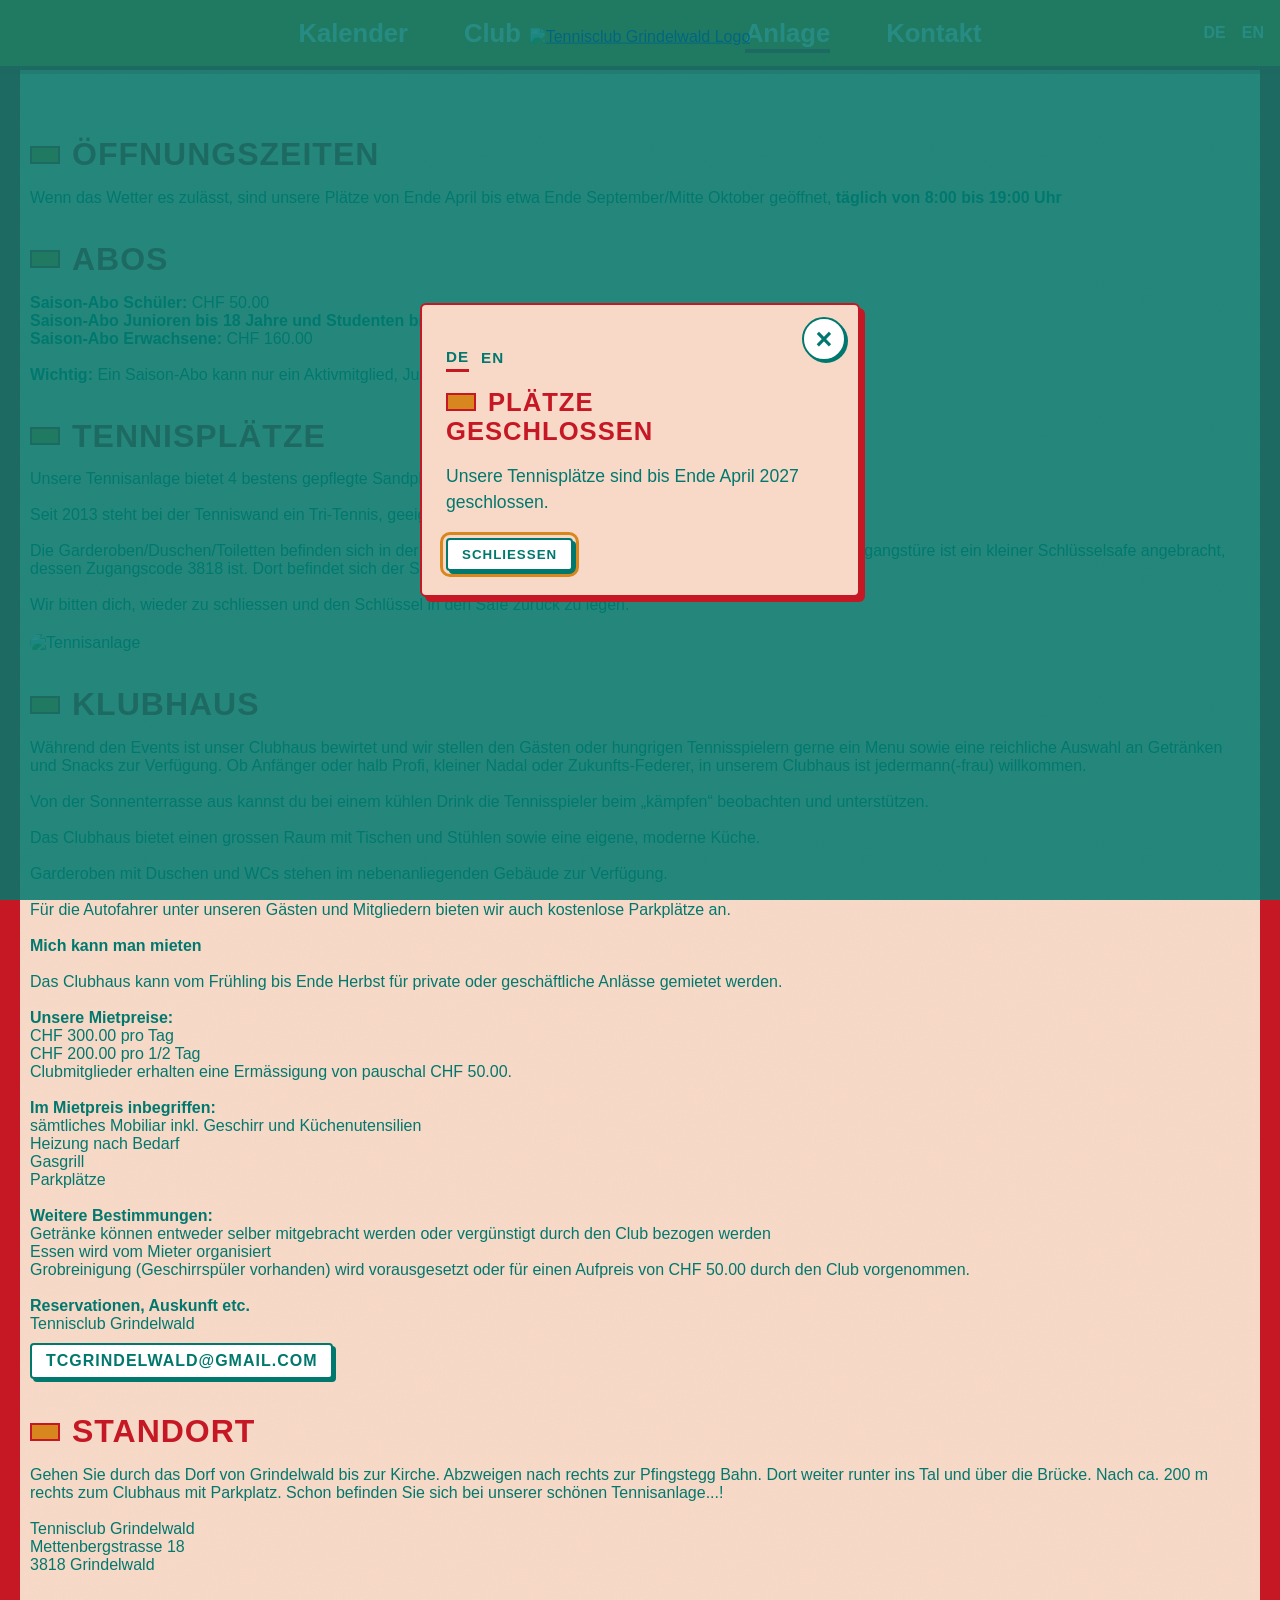
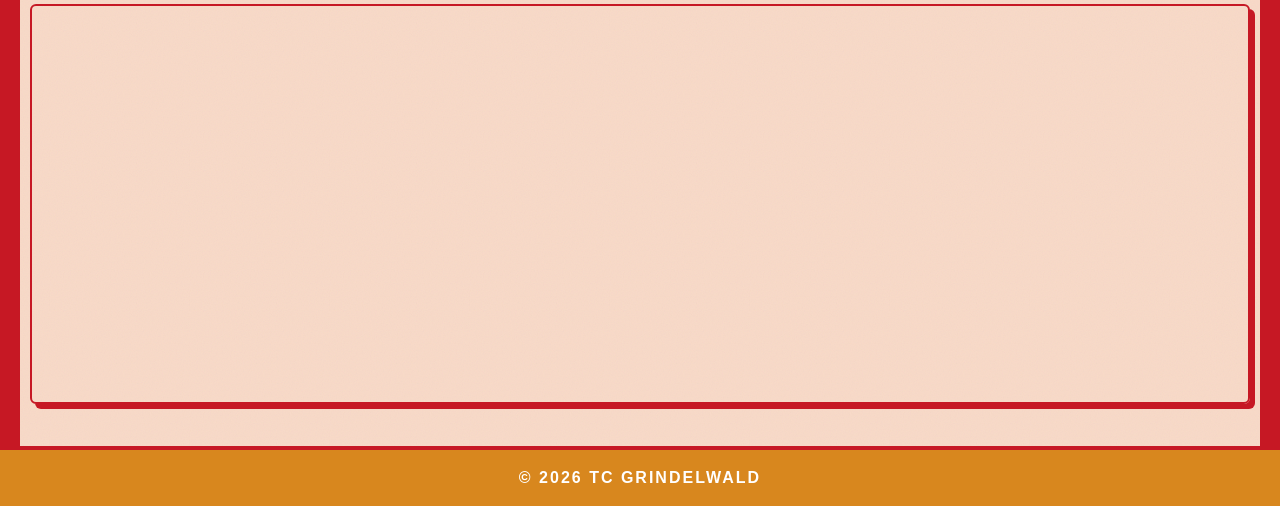
==== commit 9b0118f0: "Add a court-closure lightbox for the 2027 season start Show a bilingual, accessible notice on first " ====
--- a/anlage.html
+++ b/anlage.html
@@ -278,5 +278,6 @@
     });
   </script>
   <script src="js/tennis-ball.js"></script>
+  <script src="js/notice.js"></script>
 </body>
 </html>
--- a/css/styles.css
+++ b/css/styles.css
@@ -439,6 +439,130 @@
   color: var(--white);
 }
 
+/* ----------  COURT CLOSURE NOTICE  ---------- */
+html.notice-open {
+  overflow: hidden;
+}
+
+.notice-overlay {
+  display: none;
+  position: fixed;
+  inset: 0;
+  background-color: rgba(0, 120, 110, 0.85);
+  z-index: 2000;
+  align-items: center;
+  justify-content: center;
+  padding: max(1.25rem, env(safe-area-inset-top)) max(1.25rem, env(safe-area-inset-right)) max(1.25rem, env(safe-area-inset-bottom)) max(1.25rem, env(safe-area-inset-left));
+  overflow-y: auto;
+}
+
+.notice-overlay.open {
+  display: flex;
+}
+
+.notice-dialog {
+  position: relative;
+  background-color: var(--peach-bg);
+  color: var(--green-text);
+  border: 2px solid var(--red-frame);
+  border-radius: 6px;
+  box-shadow: 5px 5px 0 var(--red-frame);
+  padding: 2.4rem 1.5rem 1.5rem;
+  max-width: 440px;
+  width: 100%;
+  max-height: min(90vh, 640px);
+  overflow-y: auto;
+}
+
+.notice-dialog h2 {
+  font-family: "Trebuchet MS", "Helvetica Neue", Arial, sans-serif;
+  font-size: 1.6rem;
+  letter-spacing: 1px;
+  line-height: 1.15;
+  text-transform: uppercase;
+  font-weight: 700;
+  color: var(--red-frame);
+  margin-bottom: 1rem;
+  padding-right: 3rem;
+}
+
+.notice-dialog h2::before {
+  content: "";
+  display: inline-block;
+  width: 26px;
+  height: 14px;
+  margin-right: 12px;
+  background: var(--orange-nav);
+  border: 2px solid var(--red-frame);
+  vertical-align: middle;
+  transform: translateY(-2px);
+}
+
+.notice-dialog p {
+  font-size: 1.1rem;
+  line-height: 1.5;
+  margin-bottom: 1.4rem;
+}
+
+.notice-langs {
+  display: flex;
+  gap: 0.75rem;
+  margin-bottom: 1rem;
+}
+
+.notice-lang {
+  background: none;
+  border: none;
+  color: var(--green-text);
+  font-family: inherit;
+  font-weight: 700;
+  font-size: 0.95rem;
+  letter-spacing: 1px;
+  cursor: pointer;
+  padding: 0.25rem 0;
+}
+
+.notice-lang[aria-pressed="true"] {
+  border-bottom: 3px solid var(--red-frame);
+}
+
+.notice-x {
+  position: absolute;
+  top: 0.75rem;
+  right: 0.75rem;
+  background-color: var(--white);
+  color: var(--green-text);
+  border: 2px solid var(--green-text);
+  width: 44px;
+  height: 44px;
+  font-size: 1.8rem;
+  line-height: 1;
+  font-weight: bold;
+  border-radius: 50%;
+  cursor: pointer;
+  box-shadow: 2px 2px 0 var(--green-text);
+}
+
+.notice-x:hover,
+.notice-lang:hover {
+  opacity: 0.8;
+}
+
+.notice-x:hover {
+  background-color: var(--green-text);
+  color: var(--white);
+  opacity: 1;
+}
+
+.notice-overlay :focus-visible {
+  outline: 3px solid var(--orange-nav);
+  outline-offset: 3px;
+}
+
+.notice-close {
+  margin-top: 0;
+}
+
 /* ----------  FLYER LIGHTBOX  ---------- */
 .flyer-overlay {
   display: none;
